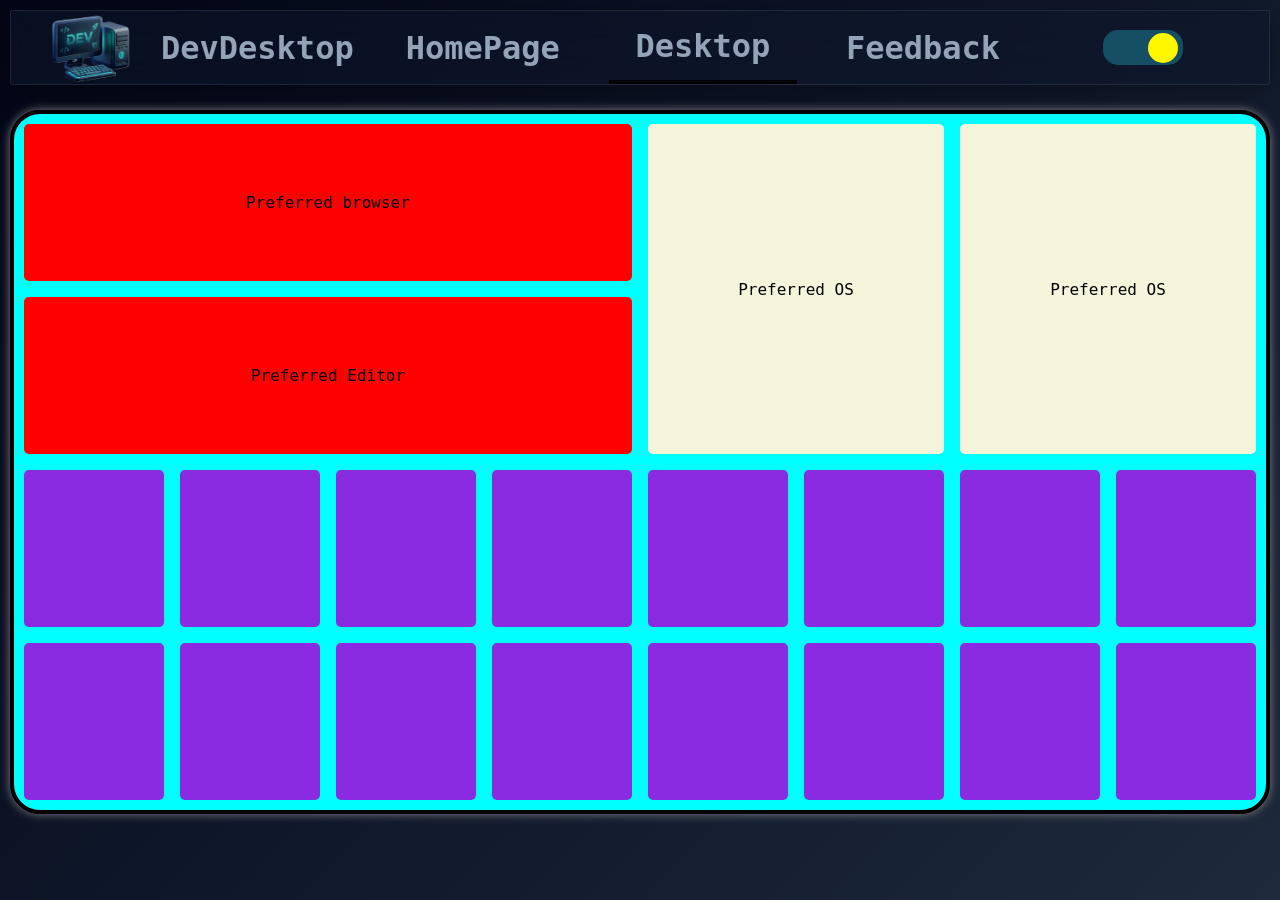
==== desktop.html @ fcdf779e "creating desktop grid" ====
<!doctype html>
<html lang="en">
  <head>
    <meta charset="UTF-8" />
    <meta name="viewport" content="width=device-width, initial-scale=1.0" />
    <title>DevDesktop</title>
    <link rel="stylesheet" href="./styles/index.css" />
    <link rel="stylesheet" href="./styles/header.css" />
    <link rel="stylesheet" href="/styles/desktop.css" />
  </head>
  <body class="dark">
    <header>
      <a class="">
        <img src="./Gemini_Generated_Image_xrw02lxrw02lxrw0.png" />
        DevDesktop
      </a>
      <nav>
        <ul>
          <a href="./index.html">
            <li>HomePage</li>
          </a>
          <a href="./desktop.html">
            <li class="selected">Desktop</li>
          </a>
          <a href="">
            <li>Feedback</li>
          </a>
        </ul>
      </nav>
      <div>
        <input type="checkbox" class="inputCheckBoxJs" checked />
        <div class="toggleThemeJs"></div>
      </div>
    </header>
    <main>
      <section>
        <div class="Preferred_browser"> Preferred browser</div>
        <div class="Preferred_Editor"> Preferred Editor</div>
        <div class="Preferred_OS"> Preferred OS</div>
        <div class="Song-Folder"> Preferred OS</div>
        <div class="projects"></div>
        <div class="projects"></div>
        <div class="projects"></div>
        <div class="projects"></div>
        <div class="projects"></div>
        <div class="projects"></div>
        <div class="projects"></div>
        <div class="projects"></div>
        <div class="projects"></div>
        <div class="projects"></div>
        <div class="projects"></div>
        <div class="projects"></div>
        <div class="projects"></div>
        <div class="projects"></div>
        <div class="projects"></div>
        <div class="projects"></div>
      </section>
    </main>
    <script src="./src/desktop.js" type="module"></script>
  </body>
</html>
---- styles/index.css ----
* {
  box-sizing: border-box;
  font-family: "JetBrains Mono", monospace;
}
html,
body {
  margin: 0;
  padding: 0;
}
body {
  padding: 10px;
  overflow: hidden;
  box-sizing: border-box;
  width: 100%;
  height: 100vh;
  background: var(--background);
  transition: 0.25s;
}
:root {
  --background: linear-gradient(135deg, #f8fafc, #f0fdf4, #dcfce7);
  --background-inverse: linear-gradient(135deg, #020617, #0f172a, #1e293b);

  --text: #0f172a;
  --text-muted: #64748b;

  --section-bg: rgba(255, 255, 255, 0.7);

  --header-bg: rgba(255, 255, 255, 0.55);
  --header-border: rgba(255, 255, 255, 0.35);
  --header-shadow: rgba(15, 23, 42, 0.08);
  --card-bg: rgba(223, 223, 223, 0.82);
}

.dark {
  --background: linear-gradient(135deg, #020617, #0f172a, #1e293b);
  --background-inverse: linear-gradient(135deg, #f8fafc, #f0fdf4, #dcfce7);

  --text: #f8fafc;
  --text-muted: #94a3b8;

  --section-bg: rgba(30, 41, 59, 0.7);

  --header-bg: rgba(15, 23, 42, 0.55);
  --header-border: rgba(148, 163, 184, 0.15);
  --header-shadow: rgba(0, 0, 0, 0.35);
  --card-bg: rgba(30, 41, 59, 0.82);
}
---- styles/header.css ----
header {
  width: 100%;
  height: 75px;
  border-radius: 3px;
  position: sticky;
  top: 0;
  background: var(--header-bg);
  backdrop-filter: blur(16px);
  border: 1px solid var(--header-border);
  box-shadow: 0 8px 32px var(--header-shadow);
  display: flex;
  color: var(--text-muted);
}
header a {
  display: flex;
  align-items: center;
  justify-content: start;
  width: 30%;
  font-weight: bold;
  font-size: 2rem;
  user-select: none;
  cursor: pointer;
  transition: 0.25s;
  color:var(--text-muted);
  text-decoration: none;
}
header a img {
  width: 150px;
}
header nav {
  width: 50%;
}
header nav ul {
  width: 100%;
  height: 100%;
  padding: 0;
  margin: 0;
  display: flex;
  justify-content: space-between;
  font-size: 1.25rem;
  list-style: none;
}
header nav ul li {
  height: 100%;
  width: 100%;
  display: flex;
  align-items: center;
  justify-content: center;
  cursor: pointer;
  transition: 0.25s;
  user-select: none;
}
header nav ul li:hover {
  box-shadow: 0px 3px rgba(161, 161, 161, 0.336);
  transform: scale(0.9);
}
header nav ul li:active {
  transform: scale(0.8);
}
.selected {
  border-bottom: 4px black solid;
  pointer-events: none;
}
header div {
  width: 20%;
  display: flex;
  align-items: center;
  justify-content: center;
}
header div div {
  width: 80px;
  height: 35px;
  border-radius: 15px;
  background-color: #dcfce7;
  position: relative;
  transition: 0.25s;
}
header div div::before {
  content: "";
  width: 30px;
  height: 30px;
  background-color: #020617;
  position: absolute;
  left: 5px;
  right: 0;
  border-radius: 50%;
  transition: 0.25s;
}
header div input {
  display: none;
}
header div input:checked + div {
  background-color: #164e63;
}
header div input:checked + div::before {
  left: 45px;
  background-color: rgb(255, 247, 0);
}
---- styles/desktop.css ----
main {
  width: 100%;
  height: 80%;
  margin-top: 2%;
  overflow-y: auto;
  border: 4px solid black;
  border-radius: 30px;
  background-color: var(--section-bg);
  backdrop-filter: blur(70px);
  box-shadow: 0 0 10px gray;
  display: flex;
  flex-direction: column;
  align-items: center;
  overflow-y: auto;
  justify-content: space-around;
}
main section{
  width: 100%;
  height: 100%;
  grid-template-columns: repeat(8,1fr);
  grid-template-rows: repeat(8,1fr);
  display: grid;
  background-color: aqua;
  gap:1rem;
  padding: 10px;
}
main section div{
  display: flex;
  justify-content: center;
  align-items: center;
  border-radius: 5px;
}
.projects{
  background-color: blueviolet;
  grid-row: span 2;
}
.Song-Folder,
.Preferred_OS{
  display: flex;
  grid-row: 1/5;
  grid-column: 5/7;
  background-color: beige;
}
.Song-Folder{
  grid-column: 7/9;
}
.Preferred_Editor,
.Preferred_browser{
  display: flex;
  grid-column: 1/5;
  grid-row: 1/3;
  background-color: red;
}
.Preferred_Editor{
  grid-row: 3/5;
}
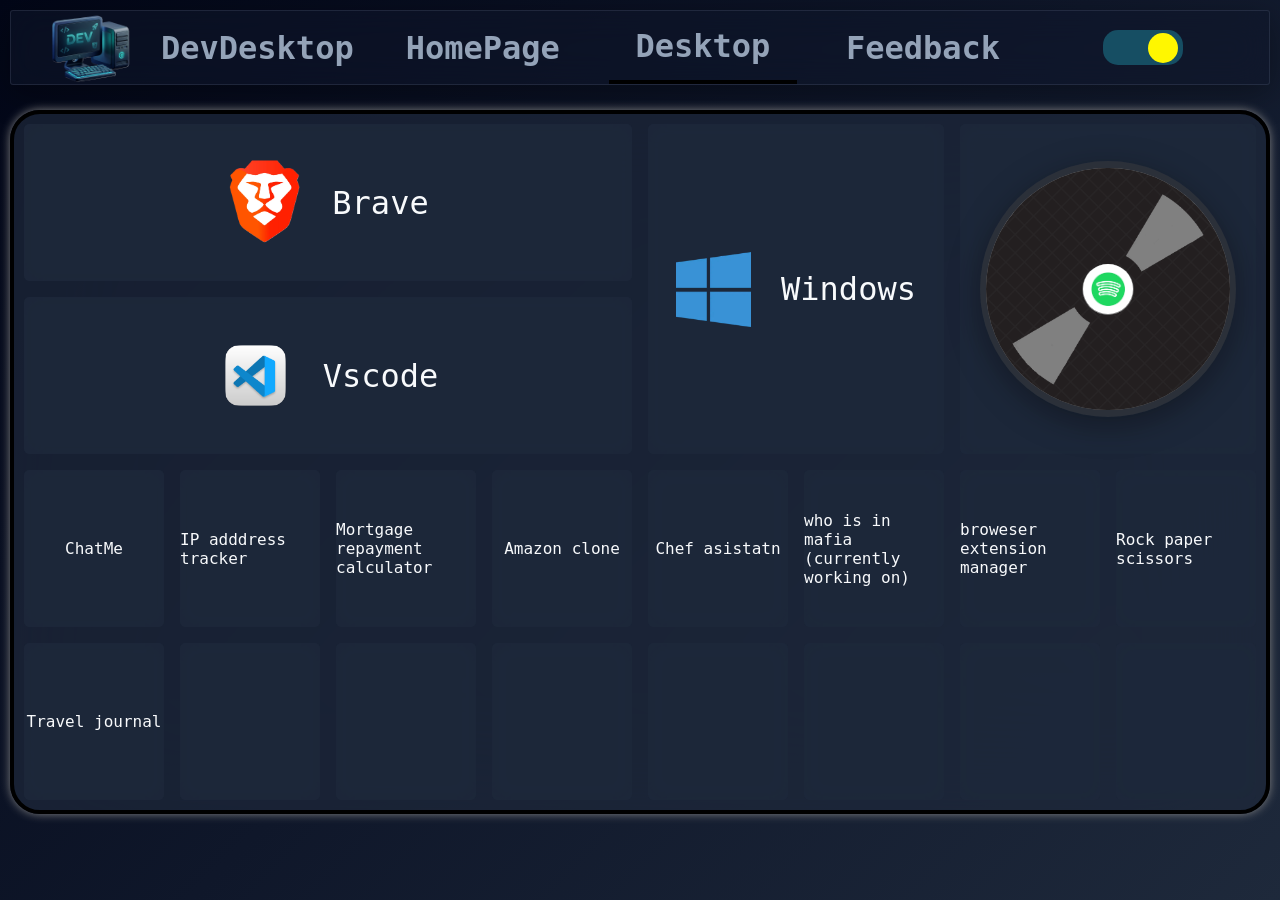
==== commit e5098261: "adding content for the first for containers in grid" ====
--- a/desktop.html
+++ b/desktop.html
@@ -11,7 +11,7 @@
   <body class="dark">
     <header>
       <a class="">
-        <img src="./Gemini_Generated_Image_xrw02lxrw02lxrw0.png" />
+        <img src="./assets/Gemini_Generated_Image_xrw02lxrw02lxrw0.png" />
         DevDesktop
       </a>
       <nav>
@@ -34,19 +34,38 @@
     </header>
     <main>
       <section>
-        <div class="Preferred_browser"> Preferred browser</div>
-        <div class="Preferred_Editor"> Preferred Editor</div>
-        <div class="Preferred_OS"> Preferred OS</div>
-        <div class="Song-Folder"> Preferred OS</div>
-        <div class="projects"></div>
-        <div class="projects"></div>
-        <div class="projects"></div>
-        <div class="projects"></div>
-        <div class="projects"></div>
-        <div class="projects"></div>
-        <div class="projects"></div>
-        <div class="projects"></div>
-        <div class="projects"></div>
+        <div class="Preferred_browser">
+          <img
+            src="./assets/210-2101184_the-logo-for-the-brave-browser-brave-browser.png"
+          />
+          Brave
+        </div>
+        <div class="Preferred_Editor">
+          <img src="./assets/vsCode.png" />
+          Vscode
+        </div>
+        <div class="Preferred_OS">
+          <img
+            src="./assets/free-windows-icon-svg-download-png-2945227.webp"
+            alt=""
+          />
+          Windows
+        </div>
+        <div class="Song-Folder">
+          <a href="https://open.spotify.com/playlist/5HeG5ciFwcLNtEvfhFuHlP?si=2ac3ddc3c9c84fcc" target="_blank">
+            <img src="./assets/Music Disc.png" alt="" />
+            <img src="./assets/spotify-3384019_640.png" class="spotify"/>
+          </a>
+        </div>
+        <div class="projects">ChatMe</div>
+        <div class="projects">IP adddress tracker</div>
+        <div class="projects">Mortgage repayment calculator</div>
+        <div class="projects">Amazon clone</div>
+        <div class="projects">Chef asistatn</div>
+        <div class="projects">who is in mafia (currently working on)</div>
+        <div class="projects">broweser extension manager</div>
+        <div class="projects">Rock paper scissors</div>
+        <div class="projects">Travel journal</div>
         <div class="projects"></div>
         <div class="projects"></div>
         <div class="projects"></div>
--- a/styles/index.css
+++ b/styles/index.css
@@ -19,7 +19,7 @@
 :root {
   --background: linear-gradient(135deg, #f8fafc, #f0fdf4, #dcfce7);
   --background-inverse: linear-gradient(135deg, #020617, #0f172a, #1e293b);
-
+  
   --text: #0f172a;
   --text-muted: #64748b;
 
--- a/styles/desktop.css
+++ b/styles/desktop.css
@@ -14,43 +14,88 @@
   overflow-y: auto;
   justify-content: space-around;
 }
-main section{
+main section {
   width: 100%;
   height: 100%;
-  grid-template-columns: repeat(8,1fr);
-  grid-template-rows: repeat(8,1fr);
+  grid-template-columns: repeat(8, 1fr);
+  grid-template-rows: repeat(8, 1fr);
   display: grid;
-  background-color: aqua;
-  gap:1rem;
+  gap: 1rem;
   padding: 10px;
+  color: var(--text);
 }
-main section div{
+main section div {
   display: flex;
   justify-content: center;
   align-items: center;
+  gap: 30px;
   border-radius: 5px;
+  background-color: var(--card-bg);
+  backdrop-filter: blur(10px);
 }
-.projects{
-  background-color: blueviolet;
+main section div img {
+  width: 75px;
+}
+.projects {
   grid-row: span 2;
 }
 .Song-Folder,
-.Preferred_OS{
+.Preferred_OS {
   display: flex;
   grid-row: 1/5;
   grid-column: 5/7;
-  background-color: beige;
+  font-size: 2rem;
 }
-.Song-Folder{
+.Song-Folder {
   grid-column: 7/9;
 }
+.Song-Folder img {
+  width: 95%;
+  border-radius: 50%;
+  padding: 0;
+  background-color: gray;
+}
+.Song-Folder a {
+  display: flex;
+  justify-content: center;
+  align-items: center;
+  position: relative;
+  cursor: pointer;
+  border-radius: 50%;
+  background-color: rgba(59, 59, 59, 0.5);
+  width: 16rem;
+  height: 16rem;
+  animation: spin 10s linear forwards infinite;
+  transition: 0.25s;
+  box-shadow: 0 8px 32px var(--header-shadow);
+}
+.Song-Folder a:hover {
+  width: 15.5rem;
+  height: 15.5rem;
+}
+.Song-Folder a:active {
+  width: 15rem;
+  height: 15rem;
+}
+@keyframes spin {
+  0% {
+    transform: rotate(0);
+  }
+  100% {
+    transform: rotate(360deg);
+  }
+}
+.Song-Folder .spotify {
+  width: 50px;
+  position: absolute;
+}
 .Preferred_Editor,
-.Preferred_browser{
+.Preferred_browser {
   display: flex;
   grid-column: 1/5;
   grid-row: 1/3;
-  background-color: red;
+  font-size: 2rem;
 }
-.Preferred_Editor{
+.Preferred_Editor {
   grid-row: 3/5;
-}+}
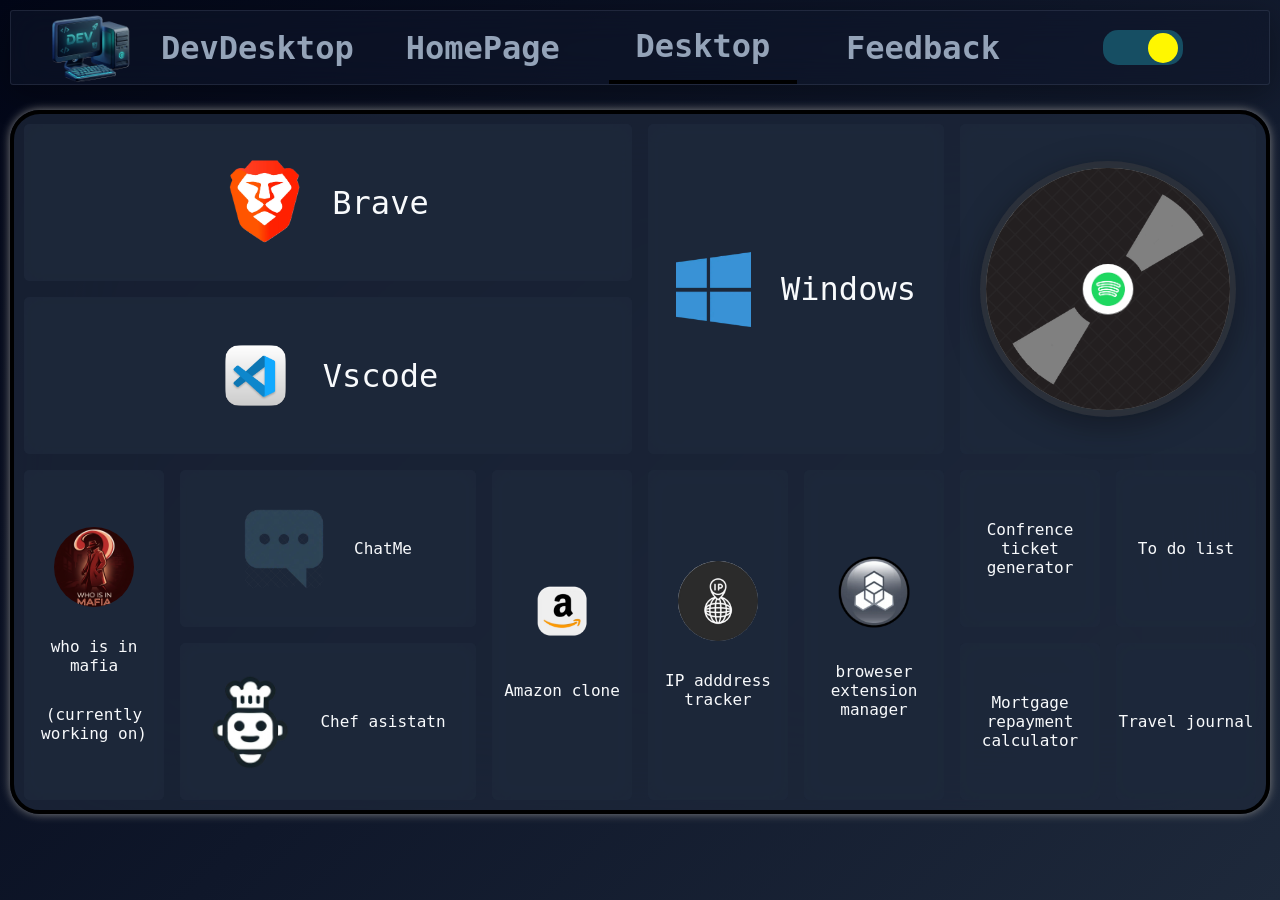
==== commit 8d10f878: "adding images and changing the layout of the projects section" ====
--- a/desktop.html
+++ b/desktop.html
@@ -52,27 +52,38 @@
           Windows
         </div>
         <div class="Song-Folder">
-          <a href="https://open.spotify.com/playlist/5HeG5ciFwcLNtEvfhFuHlP?si=2ac3ddc3c9c84fcc" target="_blank">
+          <a
+            href="https://open.spotify.com/playlist/5HeG5ciFwcLNtEvfhFuHlP?si=2ac3ddc3c9c84fcc"
+            target="_blank"
+          >
             <img src="./assets/Music Disc.png" alt="" />
-            <img src="./assets/spotify-3384019_640.png" class="spotify"/>
+            <img src="./assets/spotify-3384019_640.png" class="spotify" />
           </a>
         </div>
-        <div class="projects">ChatMe</div>
-        <div class="projects">IP adddress tracker</div>
-        <div class="projects">Mortgage repayment calculator</div>
-        <div class="projects">Amazon clone</div>
-        <div class="projects">Chef asistatn</div>
-        <div class="projects">who is in mafia (currently working on)</div>
-        <div class="projects">broweser extension manager</div>
-        <div class="projects">Rock paper scissors</div>
-        <div class="projects">Travel journal</div>
-        <div class="projects"></div>
-        <div class="projects"></div>
-        <div class="projects"></div>
-        <div class="projects"></div>
-        <div class="projects"></div>
-        <div class="projects"></div>
-        <div class="projects"></div>
+        <a class="projects mafia">
+          <img src="./assets/Mafiaicon.png" alt="" />
+          who is in mafia <span>(currently working on)</span>
+        </a>
+        <a class="projects chat">
+          <img src="./assets/chat.png"/>
+          ChatMe
+        </a>
+        <a class="projects chef">
+          <img src="./assets/chef-icon.png"/>
+          Chef asistatn</a>
+        <a class="projects amazon">
+          <img src="./assets/amazon-transparent-icon-free-png.webp" alt="">
+          Amazon clone</a>
+        <a class="projects tracker">
+          <img src="./assets/ip-address-icon-vector.webp" alt="">
+          IP adddress tracker</a>
+        <a class="projects calculator">
+          <img src="./assets/Extension-Manager-8-icon.webp"/>
+          broweser extension manager</a>
+        <a class="projects">Mortgage repayment calculator</a>
+        <a class="projects">Travel journal</a>
+        <a class="projects Confrence">Confrence ticket generator</a>
+        <a class="projects list">To do list</a>
       </section>
     </main>
     <script src="./src/desktop.js" type="module"></script>
--- a/styles/desktop.css
+++ b/styles/desktop.css
@@ -24,10 +24,29 @@
   padding: 10px;
   color: var(--text);
 }
+main section a{
+  font-size: 1rem;
+  flex-direction: column;
+  transition: 0.25s;
+  cursor: pointer;
+}
+main section a img{
+  width: 80px;
+  border-radius: 50%;
+
+}
+main section a:hover{
+  transform: scale(0.9);
+}
+main section a:active{
+  transform: scale(0.85);
+}
+main section a,
 main section div {
   display: flex;
   justify-content: center;
   align-items: center;
+  text-align: center;
   gap: 30px;
   border-radius: 5px;
   background-color: var(--card-bg);
@@ -99,3 +118,42 @@
 .Preferred_Editor {
   grid-row: 3/5;
 }
+
+.mafia{
+  grid-row: span 4;
+  
+}
+.calculator,
+.tracker,
+.amazon{
+  grid-column: 4 ;
+  grid-row: 5/-1;
+  
+}
+.tracker{
+  grid-column: 5;
+}
+.calculator{
+  grid-column: 6;
+}
+.list,
+.Confrence{
+  grid-column: 7;
+  grid-row: 5/7;
+}
+.list{
+  grid-column: 8;
+}
+.chat{
+  grid-column: 2/4;
+  grid-row: span 2;
+  flex-direction: row ;
+}
+.chat img{
+  border-radius: 0;
+}
+.chef{
+  grid-row: span 2;
+  grid-column: 2/4;
+  flex-direction: row ;
+}
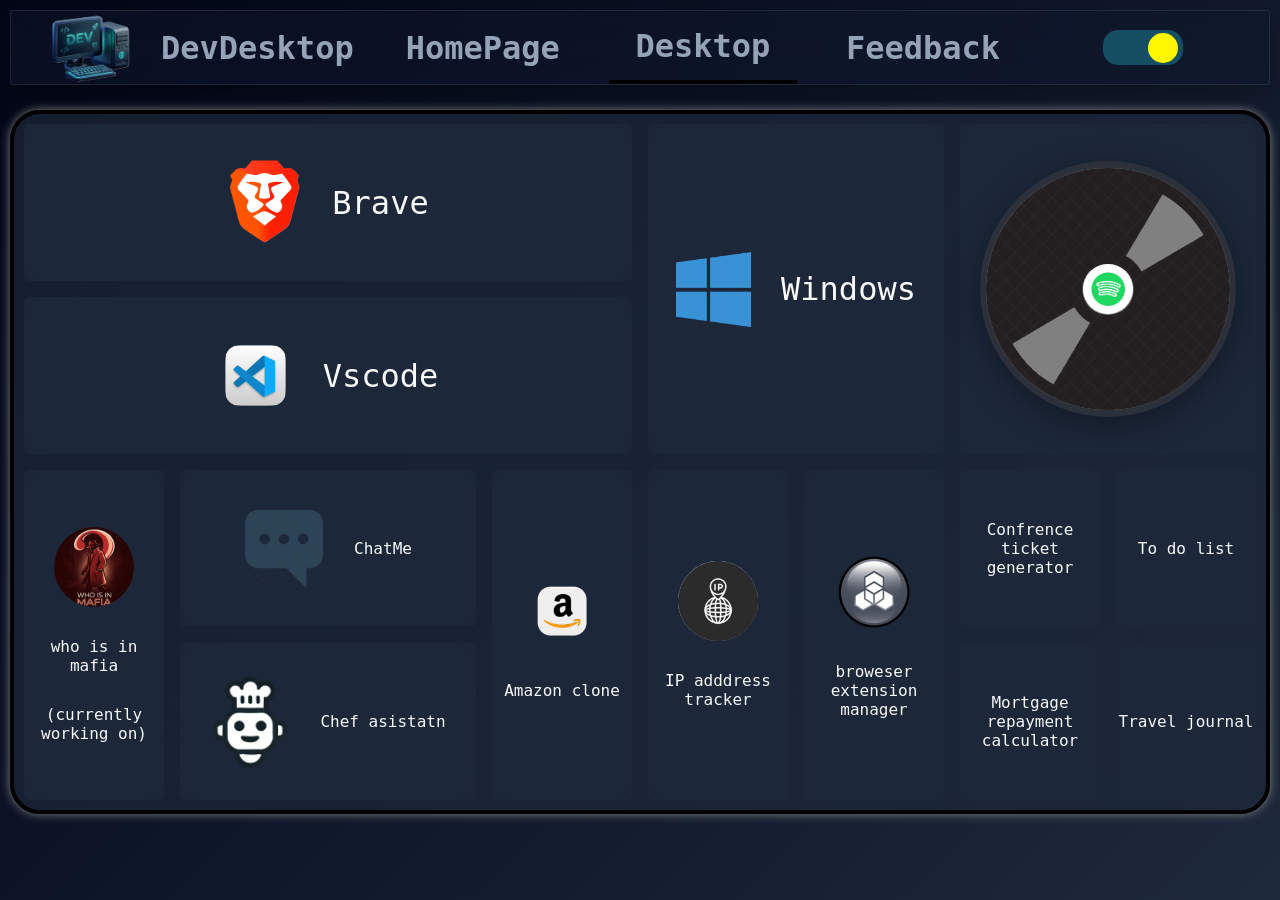
==== commit 79ec1508: "adding to do list project" ====
--- a/desktop.html
+++ b/desktop.html
@@ -10,7 +10,7 @@
   </head>
   <body class="dark">
     <header>
-      <a class="">
+      <a href="./index.html">
         <img src="./assets/Gemini_Generated_Image_xrw02lxrw02lxrw0.png" />
         DevDesktop
       </a>
@@ -60,30 +60,78 @@
             <img src="./assets/spotify-3384019_640.png" class="spotify" />
           </a>
         </div>
-        <a class="projects mafia">
+        <a
+          class="projects mafia"
+          href="https://who-is-in-mafia.netlify.app/"
+          target="_blank"
+        >
           <img src="./assets/Mafiaicon.png" alt="" />
           who is in mafia <span>(currently working on)</span>
         </a>
-        <a class="projects chat">
-          <img src="./assets/chat.png"/>
+        <a
+          class="projects chat"
+          href="https://chat-me-app-3b6ad.firebaseapp.com/"
+          target="_blank"
+        >
+          <img src="./assets/chat.png" />
           ChatMe
         </a>
-        <a class="projects chef">
-          <img src="./assets/chef-icon.png"/>
-          Chef asistatn</a>
-        <a class="projects amazon">
-          <img src="./assets/amazon-transparent-icon-free-png.webp" alt="">
-          Amazon clone</a>
-        <a class="projects tracker">
-          <img src="./assets/ip-address-icon-vector.webp" alt="">
-          IP adddress tracker</a>
-        <a class="projects calculator">
-          <img src="./assets/Extension-Manager-8-icon.webp"/>
-          broweser extension manager</a>
-        <a class="projects">Mortgage repayment calculator</a>
-        <a class="projects">Travel journal</a>
-        <a class="projects Confrence">Confrence ticket generator</a>
-        <a class="projects list">To do list</a>
+        <a
+          class="projects chef"
+          href="https://chefassis.netlify.app/"
+          target="_blank"
+        >
+          <img src="./assets/chef-icon.png" />
+          Chef asistatn</a
+        >
+        <a
+          class="projects amazon"
+          href="https://mazenfathy2008.github.io/javascript-amazon-project/"
+          target="_blank"
+        >
+          <img src="./assets/amazon-transparent-icon-free-png.webp" alt="" />
+          Amazon clone</a
+        >
+        <a
+          class="projects tracker"
+          href="https://mazenfathy2008.github.io/IP-Address-Tracker/"
+          target="_blank"
+        >
+          <img src="./assets/ip-address-icon-vector.webp" alt="" />
+          IP adddress tracker</a
+        >
+        <a
+          class="projects calculator"
+          href="https://mazenfathy2008.github.io/browser-extenstions-manager/"
+          target="_blank"
+        >
+          <img src="./assets/Extension-Manager-8-icon.webp" />
+          broweser extension manager</a
+        >
+        <a
+          class="projects"
+          href="https://mazenfathy2008.github.io/Mortgage-repayment-calculator/"
+          target="_blank"
+          >Mortgage repayment calculator</a
+        >
+        <a
+          class="projects"
+          href="https://mazenfathy2008.github.io/travel-journal/"
+          target="_blank"
+          >Travel journal</a
+        >
+        <a
+          class="projects Confrence"
+          href="https://mazenfathy2008.github.io/conference-ticket-generator-main/"
+          target="_blank"
+          >Confrence ticket generator</a
+        >
+        <a
+          class="projects list"
+          href="./assets/to-do-list/to-do-list.html"
+          target="_blank"
+          >To do list</a
+        >
       </section>
     </main>
     <script src="./src/desktop.js" type="module"></script>
--- a/styles/desktop.css
+++ b/styles/desktop.css
@@ -29,6 +29,8 @@
   flex-direction: column;
   transition: 0.25s;
   cursor: pointer;
+  color: var(--text);
+  text-decoration:none ;
 }
 main section a img{
   width: 80px;
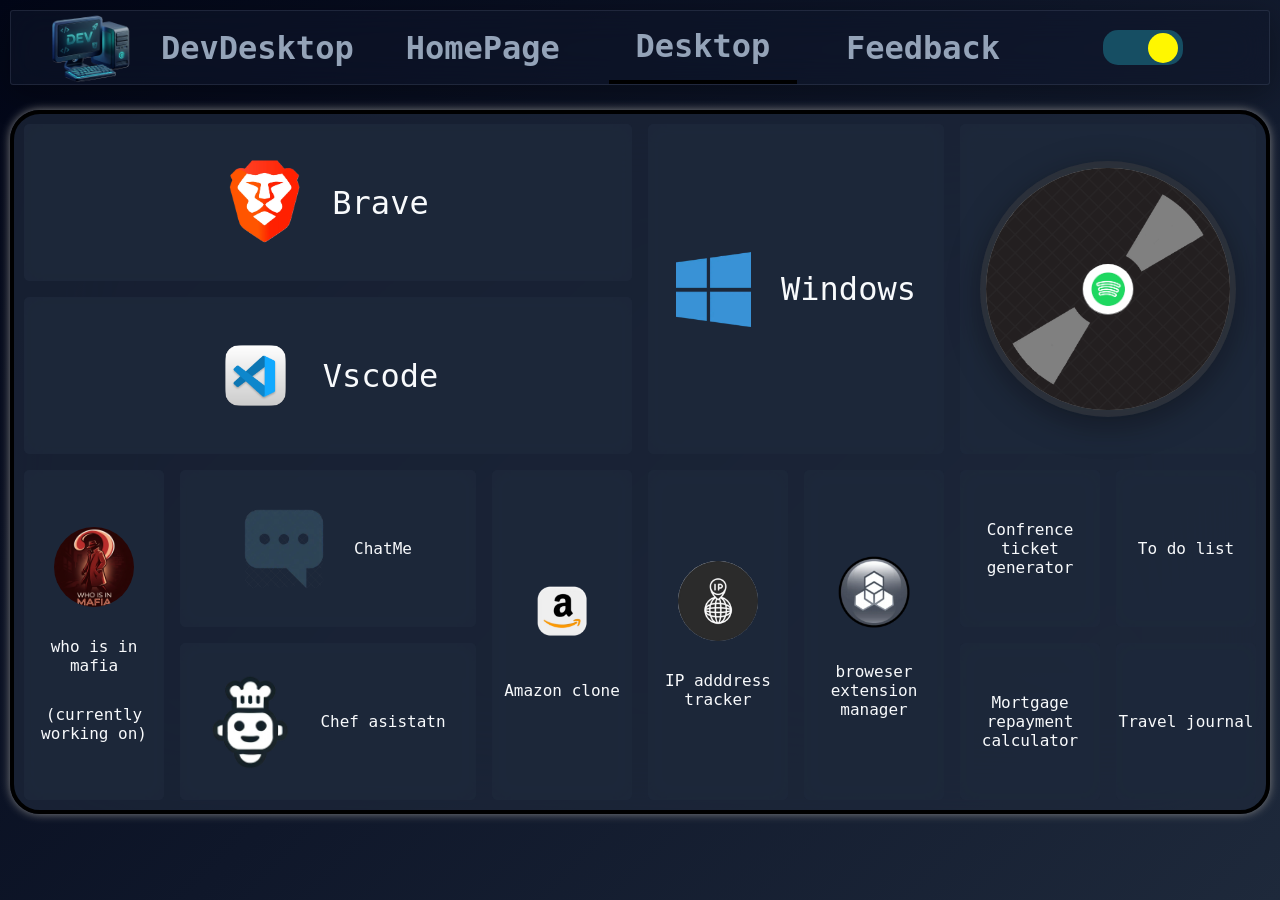
==== commit d4fa0e8a: "fixing deployment issues" ====
--- a/desktop.html
+++ b/desktop.html
@@ -6,7 +6,7 @@
     <title>DevDesktop</title>
     <link rel="stylesheet" href="./styles/index.css" />
     <link rel="stylesheet" href="./styles/header.css" />
-    <link rel="stylesheet" href="/styles/desktop.css" />
+    <link rel="stylesheet" href="./styles/desktop.css" />
   </head>
   <body class="dark">
     <header>
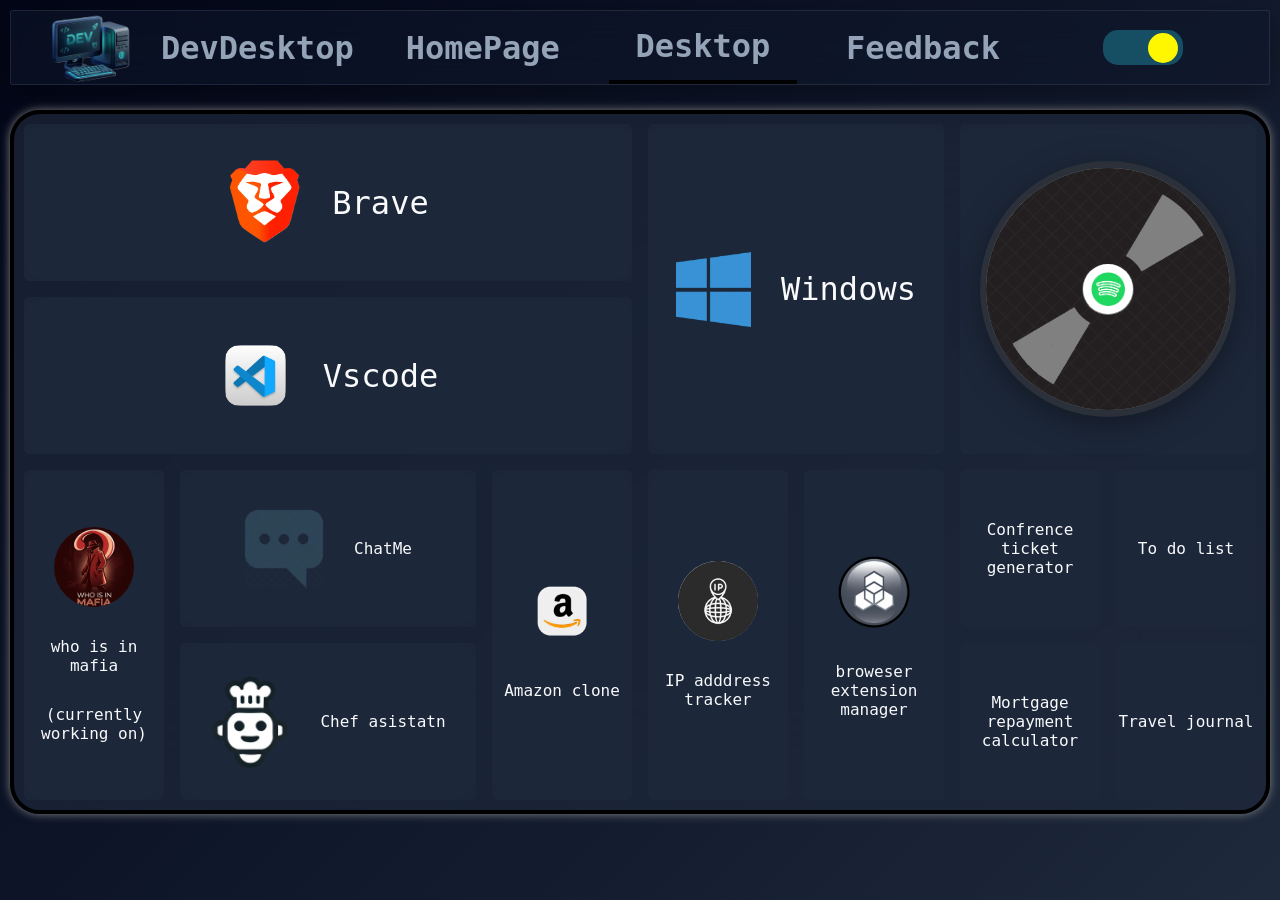
==== commit 9946e02d: "styling thefeedback section" ====
--- a/desktop.html
+++ b/desktop.html
@@ -22,7 +22,7 @@
           <a href="./desktop.html">
             <li class="selected">Desktop</li>
           </a>
-          <a href="">
+          <a href="./feedback.html">
             <li>Feedback</li>
           </a>
         </ul>
--- a/styles/index.css
+++ b/styles/index.css
@@ -19,7 +19,7 @@
 :root {
   --background: linear-gradient(135deg, #f8fafc, #f0fdf4, #dcfce7);
   --background-inverse: linear-gradient(135deg, #020617, #0f172a, #1e293b);
-  
+
   --text: #0f172a;
   --text-muted: #64748b;
 
@@ -29,6 +29,8 @@
   --header-border: rgba(255, 255, 255, 0.35);
   --header-shadow: rgba(15, 23, 42, 0.08);
   --card-bg: rgba(223, 223, 223, 0.82);
+  --form-bg: linear-gradient(135deg, #e5e5e5, #a5bbad);
+  --btn-bg: rebeccapurple;
 }
 
 .dark {
@@ -44,4 +46,16 @@
   --header-border: rgba(148, 163, 184, 0.15);
   --header-shadow: rgba(0, 0, 0, 0.35);
   --card-bg: rgba(30, 41, 59, 0.82);
+  --form-bg: linear-gradient(
+    135deg,
+    rgba(30, 41, 59, 0.95),
+    rgba(15, 23, 42, 0.95)
+  );
+  --btn-bg: greenyellow;
+
 }
+@media (max-width: 768px) {
+  body {
+    overflow-y: auto;
+  }
+}
--- a/styles/header.css
+++ b/styles/header.css
@@ -10,6 +10,7 @@
   box-shadow: 0 8px 32px var(--header-shadow);
   display: flex;
   color: var(--text-muted);
+  z-index: 100;
 }
 header a {
   display: flex;
@@ -21,7 +22,7 @@
   user-select: none;
   cursor: pointer;
   transition: 0.25s;
-  color:var(--text-muted);
+  color: var(--text-muted);
   text-decoration: none;
 }
 header a img {
@@ -96,3 +97,31 @@
   left: 45px;
   background-color: rgb(255, 247, 0);
 }
+@media (max-width: 768px) {
+  header {
+    flex-direction: column;
+    align-items: center;
+    height: auto;
+    padding: 15px;
+    gap: 15px;
+  }
+
+  header > a {
+    width: 100%;
+    justify-content: center;
+  }
+
+  header nav {
+    width: 100%;
+  }
+
+  header nav ul {
+    justify-content: space-around;
+  }
+  header nav ul li {
+    font-size: 1rem;
+  }
+  header > div {
+    width: 100%;
+  }
+}
--- a/styles/desktop.css
+++ b/styles/desktop.css
@@ -24,23 +24,22 @@
   padding: 10px;
   color: var(--text);
 }
-main section a{
+main section a {
   font-size: 1rem;
   flex-direction: column;
   transition: 0.25s;
   cursor: pointer;
   color: var(--text);
-  text-decoration:none ;
-}
-main section a img{
+  text-decoration: none;
+}
+main section a img {
   width: 80px;
   border-radius: 50%;
-
-}
-main section a:hover{
+}
+main section a:hover {
   transform: scale(0.9);
 }
-main section a:active{
+main section a:active {
   transform: scale(0.85);
 }
 main section a,
@@ -121,41 +120,89 @@
   grid-row: 3/5;
 }
 
-.mafia{
+.mafia {
   grid-row: span 4;
-  
 }
 .calculator,
 .tracker,
-.amazon{
-  grid-column: 4 ;
+.amazon {
+  grid-column: 4;
   grid-row: 5/-1;
-  
-}
-.tracker{
+}
+.tracker {
   grid-column: 5;
 }
-.calculator{
+.calculator {
   grid-column: 6;
 }
 .list,
-.Confrence{
+.Confrence {
   grid-column: 7;
   grid-row: 5/7;
 }
-.list{
+.list {
   grid-column: 8;
 }
-.chat{
+.chat {
   grid-column: 2/4;
   grid-row: span 2;
-  flex-direction: row ;
-}
-.chat img{
+  flex-direction: row;
+}
+.chat img {
   border-radius: 0;
 }
-.chef{
+.chef {
   grid-row: span 2;
   grid-column: 2/4;
-  flex-direction: row ;
-}+  flex-direction: row;
+}
+@media (max-width: 768px) {
+  main {
+    height: auto;
+    margin-top: 1rem;
+    border-radius: 15px;
+    overflow-y: auto;
+    overflow-x: hidden;
+  }
+
+  main section {
+    grid-template-columns: 1fr;
+    grid-auto-rows: minmax(120px, auto);
+    gap: 15px;
+    padding: 15px;
+    overflow-y: auto;
+    overflow-x: hidden;
+
+  }
+
+
+  main section > * {
+    grid-column: auto !important;
+    grid-row: auto !important;
+  }
+
+  main section a,
+  main section div {
+    width: 100%;
+    min-height: 120px;
+    gap: 15px;
+  }
+
+  main section a {
+    font-size: 1rem;
+  }
+
+  main section a img,
+  main section div img {
+    width: 60px;
+  }
+
+  .Song-Folder a {
+    width: 220px;
+    height: 220px;
+  }
+
+  .Song-Folder img {
+    width: 90%;
+  }
+}
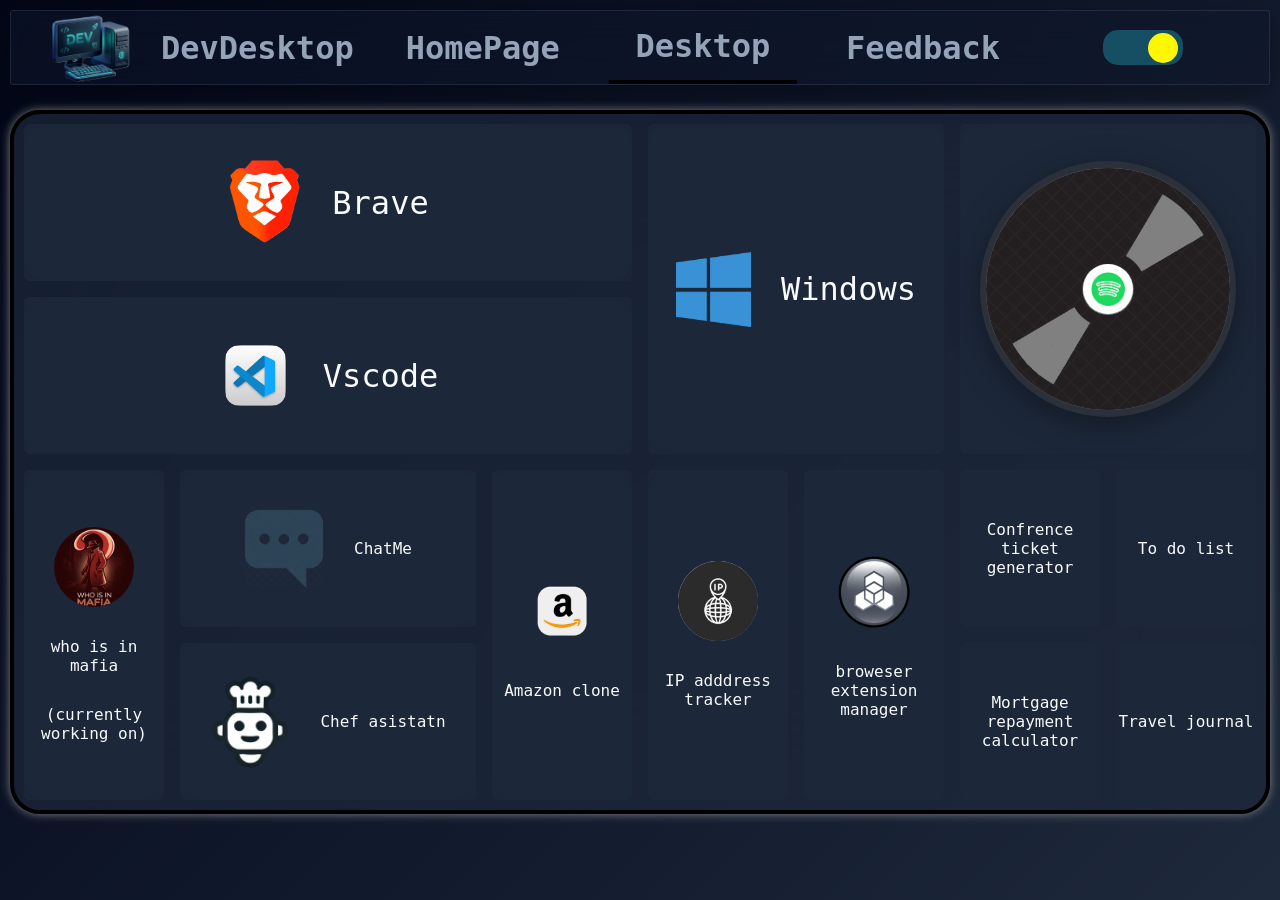
==== commit 337fe09e: "saving the current theme on localstorage" ====
--- a/desktop.html
+++ b/desktop.html
@@ -28,7 +28,7 @@
         </ul>
       </nav>
       <div>
-        <input type="checkbox" class="inputCheckBoxJs" checked />
+        <input type="checkbox" class="inputCheckBoxJs" />
         <div class="toggleThemeJs"></div>
       </div>
     </header>
